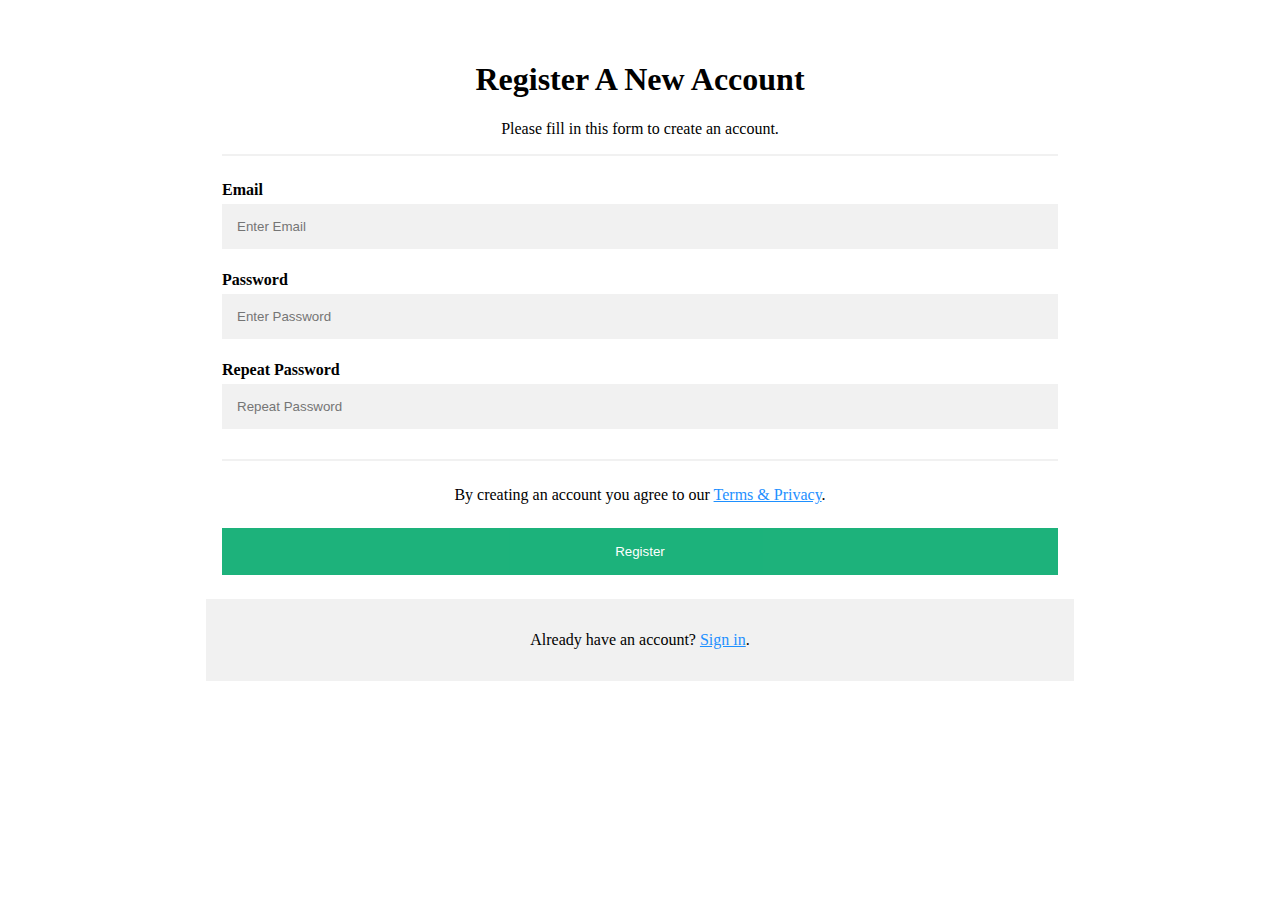
==== register.html @ 2e76fd92 "first commit" ====
<!DOCTYPE html>
<html lang="en">

<head>
    <meta charset="UTF-8">
    <meta name="viewport" content="width=device-width, initial-scale=1.0">
    <style>
        * {
            box-sizing: border-box
        }

        /* Add padding to containers */
        .container {
            padding: 16px;
            margin: auto;
            max-width: 100vh;
        }

        /* Full-width input fields */
        input[type=text],
        input[type=password] {
            width: 100%;
            padding: 15px;
            margin: 5px 0 22px 0;
            display: inline-block;
            border: none;
            background: #f1f1f1;
        }

        input[type=text]:focus,
        input[type=password]:focus {
            background-color: #ddd;
            outline: none;
        }

        /* Overwrite default styles of hr */
        hr {
            border: 1px solid #f1f1f1;
            margin-bottom: 25px;
        }

        /* Set a style for the submit/register button */
        .registerbtn {
            background-color: #04AA6D;
            color: white;
            padding: 16px 20px;
            margin: 8px 0;
            border: none;
            cursor: pointer;
            width: 100%;
            opacity: 0.9;
        }

        .registerbtn:hover {
            opacity: 1;
        }

        /* Add a blue text color to links */
        a {
            color: dodgerblue;
        }

        /* Set a grey background color and center the text of the "sign in" section */
        .signin {
            background-color: #f1f1f1;
            text-align: center;
        }

        /* move the text central */
        h1 {
            text-align: center;
        }

        p {
            text-align: center;
        }
    </style>

    <title>Register</title>
    <script src="./script/register.js" defer></script>
</head>

<body>
    <form class="container" id="register-form">
        <div class="container">
            <h1>Register A New Account</h1>
            <p>Please fill in this form to create an account.</p>
            <hr>

            <label for="email"><b>Email</b></label>
            <input type="text" placeholder="Enter Email" name="email" id="email" required>

            <label for="psw"><b>Password</b></label>
            <input type="password" placeholder="Enter Password" name="psw" id="psw" required>

            <label for="psw-repeat"><b>Repeat Password</b></label>
            <input type="password" placeholder="Repeat Password" name="psw-repeat" id="psw-repeat" required>
            <hr>

            <p>By creating an account you agree to our <a href="#">Terms & Privacy</a>.</p>
            <button type="submit" class="registerbtn">Register</button>
        </div>

        <div class="container signin">
            <p>Already have an account? <a href="#">Sign in</a>.</p>
        </div>
    </form>
</body>

</html>
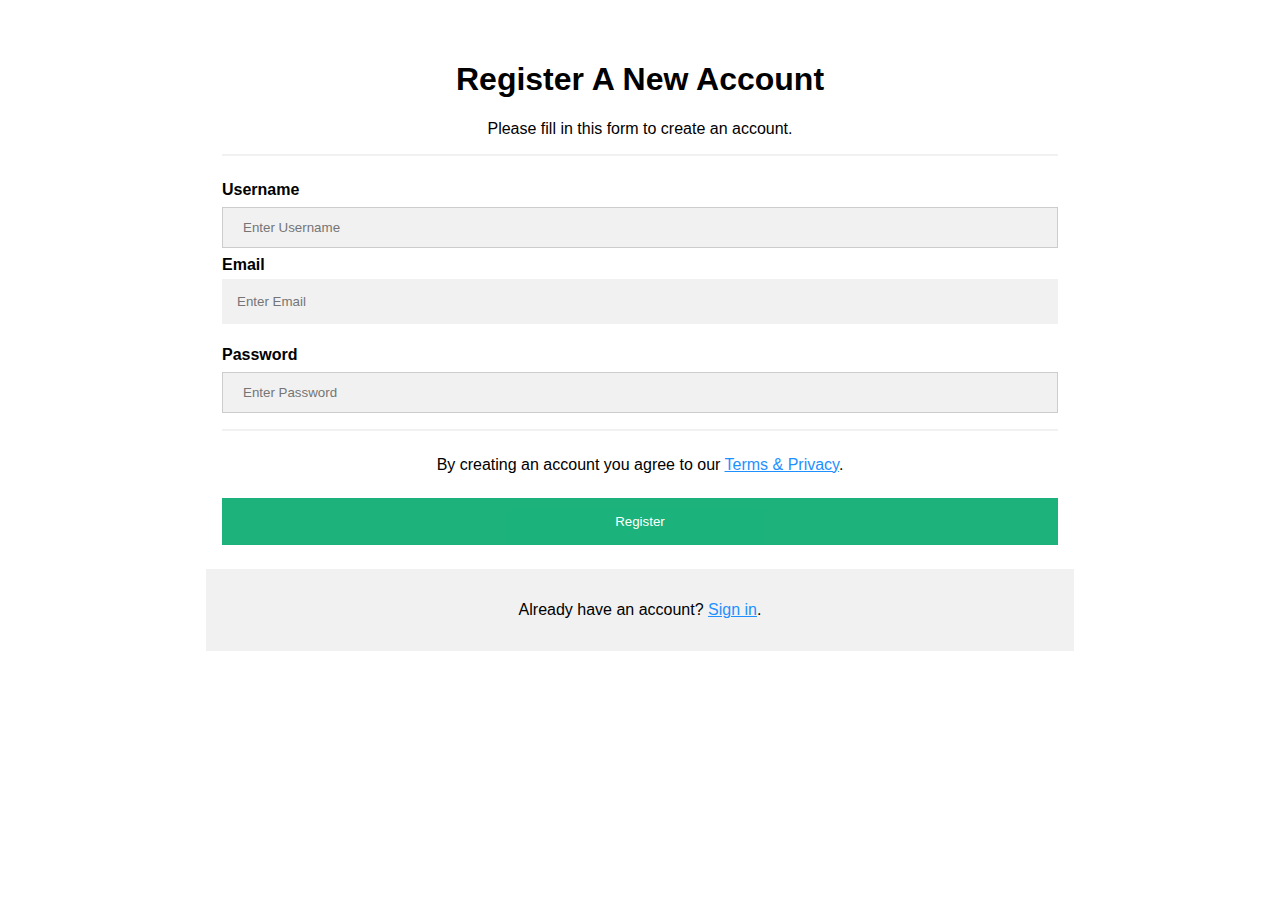
==== commit fb04871f: "third commit" ====
--- a/register.html
+++ b/register.html
@@ -4,77 +4,7 @@
 <head>
     <meta charset="UTF-8">
     <meta name="viewport" content="width=device-width, initial-scale=1.0">
-    <style>
-        * {
-            box-sizing: border-box
-        }
-
-        /* Add padding to containers */
-        .container {
-            padding: 16px;
-            margin: auto;
-            max-width: 100vh;
-        }
-
-        /* Full-width input fields */
-        input[type=text],
-        input[type=password] {
-            width: 100%;
-            padding: 15px;
-            margin: 5px 0 22px 0;
-            display: inline-block;
-            border: none;
-            background: #f1f1f1;
-        }
-
-        input[type=text]:focus,
-        input[type=password]:focus {
-            background-color: #ddd;
-            outline: none;
-        }
-
-        /* Overwrite default styles of hr */
-        hr {
-            border: 1px solid #f1f1f1;
-            margin-bottom: 25px;
-        }
-
-        /* Set a style for the submit/register button */
-        .registerbtn {
-            background-color: #04AA6D;
-            color: white;
-            padding: 16px 20px;
-            margin: 8px 0;
-            border: none;
-            cursor: pointer;
-            width: 100%;
-            opacity: 0.9;
-        }
-
-        .registerbtn:hover {
-            opacity: 1;
-        }
-
-        /* Add a blue text color to links */
-        a {
-            color: dodgerblue;
-        }
-
-        /* Set a grey background color and center the text of the "sign in" section */
-        .signin {
-            background-color: #f1f1f1;
-            text-align: center;
-        }
-
-        /* move the text central */
-        h1 {
-            text-align: center;
-        }
-
-        p {
-            text-align: center;
-        }
-    </style>
+    <link rel="stylesheet" href="./css/style.css">
 
     <title>Register</title>
     <script src="./script/register.js" defer></script>
@@ -87,14 +17,14 @@
             <p>Please fill in this form to create an account.</p>
             <hr>
 
+            <label for="username"><b>Username</b></label>
+            <input type="text" placeholder="Enter Username" name="username" id="username" required>
+
             <label for="email"><b>Email</b></label>
-            <input type="text" placeholder="Enter Email" name="email" id="email" required>
+            <input type="email" placeholder="Enter Email" name="email" id="email" required>
 
-            <label for="psw"><b>Password</b></label>
-            <input type="password" placeholder="Enter Password" name="psw" id="psw" required>
-
-            <label for="psw-repeat"><b>Repeat Password</b></label>
-            <input type="password" placeholder="Repeat Password" name="psw-repeat" id="psw-repeat" required>
+            <label for="password"><b>Password</b></label>
+            <input type="password" placeholder="Enter Password" name="password" id="password" required>
             <hr>
 
             <p>By creating an account you agree to our <a href="#">Terms & Privacy</a>.</p>
@@ -105,6 +35,7 @@
             <p>Already have an account? <a href="#">Sign in</a>.</p>
         </div>
     </form>
+    <h1 id="message"></h1>
 </body>
 
 </html>--- a/css/style.css
+++ b/css/style.css
@@ -0,0 +1,198 @@
+* {
+    box-sizing: border-box
+}
+
+/* Add padding to containers */
+.container {
+    padding: 16px;
+    margin: auto;
+    max-width: 100vh;
+}
+
+/* Full-width input fields */
+input[type=text],
+input[type=email],
+input[type=password] {
+    width: 100%;
+    padding: 15px;
+    margin: 5px 0 22px 0;
+    display: inline-block;
+    border: none;
+    background: #f1f1f1;
+}
+
+input[type=text]:focus,
+
+input[type=password]:focus {
+    background-color: #ddd;
+    outline: none;
+}
+
+/* Overwrite default styles of hr */
+hr {
+    border: 1px solid #f1f1f1;
+    margin-bottom: 25px;
+}
+
+/* Set a style for the submit/register button */
+.registerbtn {
+    background-color: #04AA6D;
+    color: white;
+    padding: 16px 20px;
+    margin: 8px 0;
+    border: none;
+    cursor: pointer;
+    width: 100%;
+    opacity: 0.9;
+}
+
+.registerbtn:hover {
+    opacity: 1;
+}
+
+/* Add a blue text color to links */
+a {
+    color: dodgerblue;
+}
+
+/* Set a grey background color and center the text of the "sign in" section */
+.signin {
+    background-color: #f1f1f1;
+    text-align: center;
+}
+
+/* move the text central */
+h1 {
+    text-align: center;
+}
+
+p {
+    text-align: center;
+}
+
+.form-title {
+    margin-top: 100px;
+    margin-bottom: 25px;
+    border: 2px solid gray;
+}
+
+body {font-family: Arial, Helvetica, sans-serif;}
+
+/* Full-width input fields */
+input[type=text], input[type=password] {
+  width: 100%;
+  padding: 12px 20px;
+  margin: 8px 0;
+  display: inline-block;
+  border: 1px solid #ccc;
+  box-sizing: border-box;
+}
+
+/* Set a style for all buttons */
+button {
+  background-color: #04AA6D;
+  color: white;
+  padding: 14px 20px;
+  margin: 8px 0;
+  border: none;
+  cursor: pointer;
+  width: 100%;
+}
+
+button:hover {
+  opacity: 0.8;
+}
+
+/* Extra styles for the cancel button */
+.cancelbtn {
+  width: auto;
+  padding: 10px 18px;
+  background-color: #f44336;
+}
+
+/* Center the image and position the close button */
+.imgcontainer {
+  text-align: center;
+  margin: 24px 0 12px 0;
+  position: relative;
+}
+
+img.avatar {
+  width: 40%;
+  border-radius: 50%;
+}
+
+.container {
+  padding: 16px;
+}
+
+span.psw {
+  float: right;
+  padding-top: 16px;
+}
+
+/* The Modal (background) */
+.modal {
+  display: none; /* Hidden by default */
+  position: fixed; /* Stay in place */
+  z-index: 1; /* Sit on top */
+  left: 0;
+  top: 0;
+  width: 100%; /* Full width */
+  height: 100%; /* Full height */
+  overflow: auto; /* Enable scroll if needed */
+  background-color: rgb(0,0,0); /* Fallback color */
+  background-color: rgba(0,0,0,0.4); /* Black w/ opacity */
+  padding-top: 60px;
+}
+
+/* Modal Content/Box */
+.modal-content {
+  background-color: #fefefe;
+  margin: 5% auto 15% auto; /* 5% from the top, 15% from the bottom and centered */
+  border: 1px solid #888;
+  width: 80%; /* Could be more or less, depending on screen size */
+}
+
+/* The Close Button (x) */
+.close {
+  position: absolute;
+  right: 25px;
+  top: 0;
+  color: #000;
+  font-size: 35px;
+  font-weight: bold;
+}
+
+.close:hover,
+.close:focus {
+  color: red;
+  cursor: pointer;
+}
+
+/* Add Zoom Animation */
+.animate {
+  -webkit-animation: animatezoom 0.6s;
+  animation: animatezoom 0.6s
+}
+
+@-webkit-keyframes animatezoom {
+  from {-webkit-transform: scale(0)} 
+  to {-webkit-transform: scale(1)}
+}
+  
+@keyframes animatezoom {
+  from {transform: scale(0)} 
+  to {transform: scale(1)}
+}
+
+/* Change styles for span and cancel button on extra small screens */
+@media screen and (max-width: 300px) {
+  span.psw {
+     display: block;
+     float: none;
+  }
+  .cancelbtn {
+     width: 100%;
+  }
+}